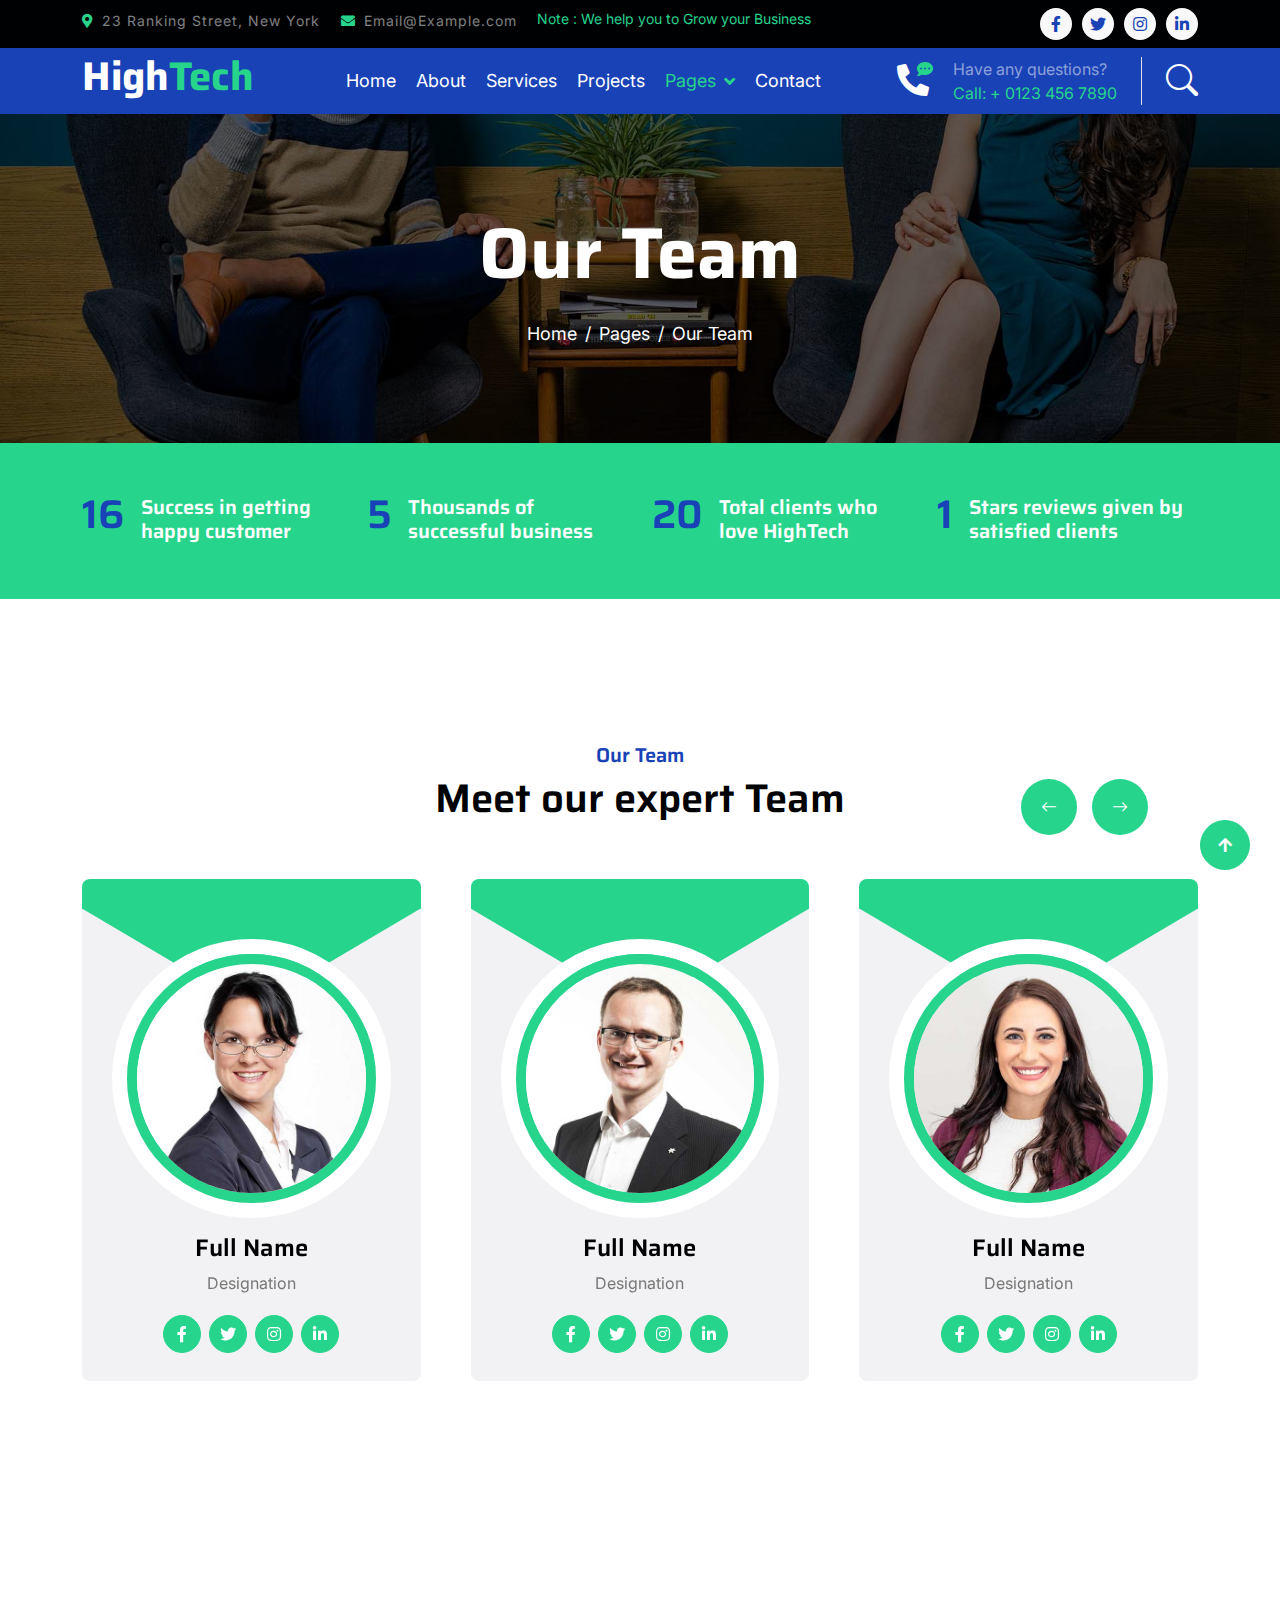
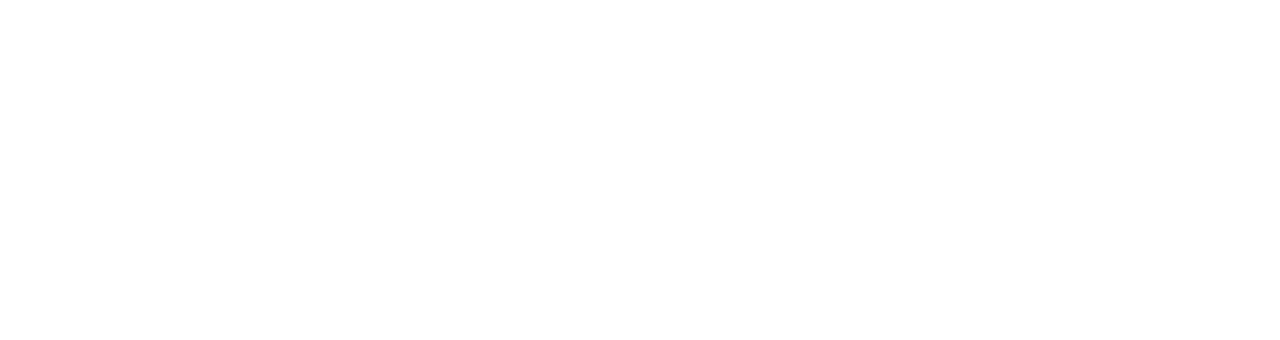
==== team.html @ 4aad93e1 "first commit" ====
<!DOCTYPE html>
<html lang="en">

    <head>
        <meta charset="utf-8">
        <title>HighTech - IT Solutions Website Template</title>
        <meta content="width=device-width, initial-scale=1.0" name="viewport">
        <meta content="" name="keywords">
        <meta content="" name="description">

        <!-- Google Web Fonts -->
        <link rel="preconnect" href="https://fonts.googleapis.com">
        <link rel="preconnect" href="https://fonts.gstatic.com" crossorigin>
        <link href="https://fonts.googleapis.com/css2?family=Inter:wght@400;500;600&family=Saira:wght@500;600;700&display=swap" rel="stylesheet"> 

        <!-- Icon Font Stylesheet -->
        <link href="https://cdnjs.cloudflare.com/ajax/libs/font-awesome/5.10.0/css/all.min.css" rel="stylesheet">
        <link href="https://cdn.jsdelivr.net/npm/bootstrap-icons@1.4.1/font/bootstrap-icons.css" rel="stylesheet">

        <!-- Libraries Stylesheet -->
        <link href="lib/animate/animate.min.css" rel="stylesheet">
        <link href="lib/owlcarousel/assets/owl.carousel.min.css" rel="stylesheet">

        <!-- Customized Bootstrap Stylesheet -->
        <link href="css/bootstrap.min.css" rel="stylesheet">

        <!-- Template Stylesheet -->
        <link href="css/style.css" rel="stylesheet">
    </head>

    <body>
        <!-- Spinner Start -->
        <div id="spinner" class="show position-fixed translate-middle w-100 vh-100 top-50 start-50 d-flex align-items-center justify-content-center">
            <div class="spinner-grow text-primary" role="status"></div>
        </div>
        <!-- Spinner End -->

        <!-- Topbar Start -->
        <div class="container-fluid bg-dark py-2 d-none d-md-flex">
            <div class="container">
                <div class="d-flex justify-content-between topbar">
                    <div class="top-info">
                        <small class="me-3 text-white-50"><a href="#"><i class="fas fa-map-marker-alt me-2 text-secondary"></i></a>23 Ranking Street, New York</small>
                        <small class="me-3 text-white-50"><a href="#"><i class="fas fa-envelope me-2 text-secondary"></i></a>Email@Example.com</small>
                    </div>
                    <div id="note" class="text-secondary d-none d-xl-flex"><small>Note : We help you to Grow your Business</small></div>
                    <div class="top-link">
                        <a href="" class="bg-light nav-fill btn btn-sm-square rounded-circle"><i class="fab fa-facebook-f text-primary"></i></a>
                        <a href="" class="bg-light nav-fill btn btn-sm-square rounded-circle"><i class="fab fa-twitter text-primary"></i></a>
                        <a href="" class="bg-light nav-fill btn btn-sm-square rounded-circle"><i class="fab fa-instagram text-primary"></i></a>
                        <a href="" class="bg-light nav-fill btn btn-sm-square rounded-circle me-0"><i class="fab fa-linkedin-in text-primary"></i></a>
                    </div>
                </div>
            </div>
        </div>
        <!-- Topbar End -->

        <!-- Navbar Start -->
        <div class="container-fluid bg-primary">
            <div class="container">
                <nav class="navbar navbar-dark navbar-expand-lg py-0">
                    <a href="index.html" class="navbar-brand">
                        <h1 class="text-white fw-bold d-block">High<span class="text-secondary">Tech</span> </h1>
                    </a>
                    <button type="button" class="navbar-toggler me-0" data-bs-toggle="collapse" data-bs-target="#navbarCollapse">
                        <span class="navbar-toggler-icon"></span>
                    </button>
                    <div class="collapse navbar-collapse bg-transparent" id="navbarCollapse">
                        <div class="navbar-nav ms-auto mx-xl-auto p-0">
                            <a href="index.html" class="nav-item nav-link">Home</a>
                            <a href="about.html" class="nav-item nav-link">About</a>
                            <a href="service.html" class="nav-item nav-link">Services</a>
                            <a href="project.html" class="nav-item nav-link">Projects</a>
                            <div class="nav-item dropdown">
                                <a href="#" class="nav-link dropdown-toggle active" data-bs-toggle="dropdown">Pages</a>
                                <div class="dropdown-menu rounded">
                                    <a href="blog.html" class="dropdown-item">Our Blog</a>
                                    <a href="team.html" class="dropdown-item active">Our Team</a>
                                    <a href="testimonial.html" class="dropdown-item">Testimonial</a>
                                    <a href="404.html" class="dropdown-item">404 Page</a>
                                </div>
                            </div>
                            <a href="contact.html" class="nav-item nav-link">Contact</a>
                        </div>
                    </div>
                    <div class="d-none d-xl-flex flex-shirink-0">
                        <div id="phone-tada" class="d-flex align-items-center justify-content-center me-4">
                            <a href="" class="position-relative animated tada infinite">
                                <i class="fa fa-phone-alt text-white fa-2x"></i>
                                <div class="position-absolute" style="top: -7px; left: 20px;">
                                    <span><i class="fa fa-comment-dots text-secondary"></i></span>
                                </div>
                            </a>
                        </div>
                        <div class="d-flex flex-column pe-4 border-end">
                            <span class="text-white-50">Have any questions?</span>
                            <span class="text-secondary">Call: + 0123 456 7890</span>
                        </div>
                        <div class="d-flex align-items-center justify-content-center ms-4 ">
                            <a href="#"><i class="bi bi-search text-white fa-2x"></i> </a>
                        </div>
                    </div>
                </nav>
            </div>
        </div>
        <!-- Navbar End -->

        
        <!-- Page Header Start -->
        <div class="container-fluid page-header py-5">
            <div class="container text-center py-5">
                <h1 class="display-2 text-white mb-4 animated slideInDown">Our Team</h1>
                <nav aria-label="breadcrumb animated slideInDown">
                    <ol class="breadcrumb justify-content-center mb-0">
                        <li class="breadcrumb-item"><a href="#">Home</a></li>
                        <li class="breadcrumb-item"><a href="#">Pages</a></li>
                        <li class="breadcrumb-item" aria-current="page">Our Team</li>
                    </ol>
                </nav>
            </div>
        </div>
        <!-- Page Header End -->


        <!-- Fact Start -->
        <div class="container-fluid bg-secondary py-5">
            <div class="container">
                <div class="row">
                    <div class="col-lg-3 wow fadeIn" data-wow-delay=".1s">
                        <div class="d-flex counter">
                            <h1 class="me-3 text-primary counter-value">99</h1>
                            <h5 class="text-white mt-1">Success in getting happy customer</h5>
                        </div>
                    </div>
                    <div class="col-lg-3 wow fadeIn" data-wow-delay=".3s">
                        <div class="d-flex counter">
                            <h1 class="me-3 text-primary counter-value">25</h1>
                            <h5 class="text-white mt-1">Thousands of successful business</h5>
                        </div>
                    </div>
                    <div class="col-lg-3 wow fadeIn" data-wow-delay=".5s">
                        <div class="d-flex counter">
                            <h1 class="me-3 text-primary counter-value">120</h1>
                            <h5 class="text-white mt-1">Total clients who love HighTech</h5>
                        </div>
                    </div>
                    <div class="col-lg-3 wow fadeIn" data-wow-delay=".7s">
                        <div class="d-flex counter">
                            <h1 class="me-3 text-primary counter-value">5</h1>
                            <h5 class="text-white mt-1">Stars reviews given by satisfied clients</h5>
                        </div>
                    </div>
                </div>
            </div>
        </div>
        <!-- Fact End -->


        <!-- Team Start -->
        <div class="container-fluid py-5 my-5 team">
            <div class="container py-5">
                <div class="text-center mx-auto pb-5 wow fadeIn" data-wow-delay=".3s" style="max-width: 600px;">
                    <h5 class="text-primary">Our Team</h5>
                    <h1>Meet our expert Team</h1>
                </div>
                <div class="owl-carousel team-carousel wow fadeIn" data-wow-delay=".5s">
                    <div class="rounded team-item">
                        <div class="team-content">
                            <div class="team-img-icon">
                                <div class="team-img rounded-circle">
                                    <img src="img/team-1.jpg" class="img-fluid w-100 rounded-circle" alt="">
                                </div>
                                <div class="team-name text-center py-3">
                                    <h4 class="">Full Name</h4>
                                    <p class="m-0">Designation</p>
                                </div>
                                <div class="team-icon d-flex justify-content-center pb-4">
                                    <a class="btn btn-square btn-secondary text-white rounded-circle m-1" href=""><i class="fab fa-facebook-f"></i></a>
                                    <a class="btn btn-square btn-secondary text-white rounded-circle m-1" href=""><i class="fab fa-twitter"></i></a>
                                    <a class="btn btn-square btn-secondary text-white rounded-circle m-1" href=""><i class="fab fa-instagram"></i></a>
                                    <a class="btn btn-square btn-secondary text-white rounded-circle m-1" href=""><i class="fab fa-linkedin-in"></i></a>
                                </div>
                            </div>
                        </div>
                    </div>
                    <div class="rounded team-item">
                        <div class="team-content">
                            <div class="team-img-icon">
                                <div class="team-img rounded-circle">
                                    <img src="img/team-2.jpg" class="img-fluid w-100 rounded-circle" alt="">
                                </div>
                                <div class="team-name text-center py-3">
                                    <h4 class="">Full Name</h4>
                                    <p class="m-0">Designation</p>
                                </div>
                                <div class="team-icon d-flex justify-content-center pb-4">
                                    <a class="btn btn-square btn-secondary text-white rounded-circle m-1" href=""><i class="fab fa-facebook-f"></i></a>
                                    <a class="btn btn-square btn-secondary text-white rounded-circle m-1" href=""><i class="fab fa-twitter"></i></a>
                                    <a class="btn btn-square btn-secondary text-white rounded-circle m-1" href=""><i class="fab fa-instagram"></i></a>
                                    <a class="btn btn-square btn-secondary text-white rounded-circle m-1" href=""><i class="fab fa-linkedin-in"></i></a>
                                </div>
                            </div>
                        </div>
                    </div>
                    <div class="rounded team-item">
                        <div class="team-content">
                            <div class="team-img-icon">
                                <div class="team-img rounded-circle">
                                    <img src="img/team-3.jpg" class="img-fluid w-100 rounded-circle" alt="">
                                </div>
                                <div class="team-name text-center py-3">
                                    <h4 class="">Full Name</h4>
                                    <p class="m-0">Designation</p>
                                </div>
                                <div class="team-icon d-flex justify-content-center pb-4">
                                    <a class="btn btn-square btn-secondary text-white rounded-circle m-1" href=""><i class="fab fa-facebook-f"></i></a>
                                    <a class="btn btn-square btn-secondary text-white rounded-circle m-1" href=""><i class="fab fa-twitter"></i></a>
                                    <a class="btn btn-square btn-secondary text-white rounded-circle m-1" href=""><i class="fab fa-instagram"></i></a>
                                    <a class="btn btn-square btn-secondary text-white rounded-circle m-1" href=""><i class="fab fa-linkedin-in"></i></a>
                                </div>
                            </div>
                        </div>
                    </div>
                    <div class="rounded team-item">
                        <div class="team-content">
                            <div class="team-img-icon">
                                <div class="team-img rounded-circle">
                                    <img src="img/team-4.jpg" class="img-fluid w-100 rounded-circle" alt="">
                                </div>
                                <div class="team-name text-center py-3">
                                    <h4 class="">Full Name</h4>
                                    <p class="m-0">Designation</p>
                                </div>
                                <div class="team-icon d-flex justify-content-center pb-4">
                                    <a class="btn btn-square btn-secondary text-white rounded-circle m-1" href=""><i class="fab fa-facebook-f"></i></a>
                                    <a class="btn btn-square btn-secondary text-white rounded-circle m-1" href=""><i class="fab fa-twitter"></i></a>
                                    <a class="btn btn-square btn-secondary text-white rounded-circle m-1" href=""><i class="fab fa-instagram"></i></a>
                                    <a class="btn btn-square btn-secondary text-white rounded-circle m-1" href=""><i class="fab fa-linkedin-in"></i></a>
                                </div>
                            </div>
                        </div>
                    </div>
                </div>
            </div>
        </div>
        <!-- Team End -->


        <!-- Footer Start -->
         <div class="container-fluid footer bg-dark wow fadeIn" data-wow-delay=".3s">
            <div class="container pt-5 pb-4">
                <div class="row g-5">
                    <div class="col-lg-3 col-md-6">
                        <a href="index.html">
                            <h1 class="text-white fw-bold d-block">High<span class="text-secondary">Tech</span> </h1>
                        </a>
                        <p class="mt-4 text-light">Lorem ipsum dolor sit amet consectetur adipisicing elit. Soluta facere delectus qui placeat inventore consectetur repellendus optio debitis.</p>
                        <div class="d-flex hightech-link">
                            <a href="" class="btn-light nav-fill btn btn-square rounded-circle me-2"><i class="fab fa-facebook-f text-primary"></i></a>
                            <a href="" class="btn-light nav-fill btn btn-square rounded-circle me-2"><i class="fab fa-twitter text-primary"></i></a>
                            <a href="" class="btn-light nav-fill btn btn-square rounded-circle me-2"><i class="fab fa-instagram text-primary"></i></a>
                            <a href="" class="btn-light nav-fill btn btn-square rounded-circle me-0"><i class="fab fa-linkedin-in text-primary"></i></a>
                        </div>
                    </div>
                    <div class="col-lg-3 col-md-6">
                        <a href="#" class="h3 text-secondary">Short Link</a>
                        <div class="mt-4 d-flex flex-column short-link">
                            <a href="" class="mb-2 text-white"><i class="fas fa-angle-right text-secondary me-2"></i>About us</a>
                            <a href="" class="mb-2 text-white"><i class="fas fa-angle-right text-secondary me-2"></i>Contact us</a>
                            <a href="" class="mb-2 text-white"><i class="fas fa-angle-right text-secondary me-2"></i>Our Services</a>
                            <a href="" class="mb-2 text-white"><i class="fas fa-angle-right text-secondary me-2"></i>Our Projects</a>
                            <a href="" class="mb-2 text-white"><i class="fas fa-angle-right text-secondary me-2"></i>Latest Blog</a>
                        </div>
                    </div>
                    <div class="col-lg-3 col-md-6">
                        <a href="#" class="h3 text-secondary">Help Link</a>
                        <div class="mt-4 d-flex flex-column help-link">
                            <a href="" class="mb-2 text-white"><i class="fas fa-angle-right text-secondary me-2"></i>Terms Of use</a>
                            <a href="" class="mb-2 text-white"><i class="fas fa-angle-right text-secondary me-2"></i>Privacy Policy</a>
                            <a href="" class="mb-2 text-white"><i class="fas fa-angle-right text-secondary me-2"></i>Helps</a>
                            <a href="" class="mb-2 text-white"><i class="fas fa-angle-right text-secondary me-2"></i>FQAs</a>
                            <a href="" class="mb-2 text-white"><i class="fas fa-angle-right text-secondary me-2"></i>Contact</a>
                        </div>
                    </div>
                    <div class="col-lg-3 col-md-6">
                        <a href="#" class="h3 text-secondary">Contact Us</a>
                        <div class="text-white mt-4 d-flex flex-column contact-link">
                            <a href="#" class="pb-3 text-light border-bottom border-primary"><i class="fas fa-map-marker-alt text-secondary me-2"></i> 123 Street, New York, USA</a>
                            <a href="#" class="py-3 text-light border-bottom border-primary"><i class="fas fa-phone-alt text-secondary me-2"></i> +123 456 7890</a>
                            <a href="#" class="py-3 text-light border-bottom border-primary"><i class="fas fa-envelope text-secondary me-2"></i> info@exmple.con</a>
                        </div>
                    </div>
                </div>
                <hr class="text-light mt-5 mb-4">
                <div class="row">
                    <div class="col-md-6 text-center text-md-start">
                        <span class="text-light"><a href="#" class="text-secondary"><i class="fas fa-copyright text-secondary me-2"></i>Your Site Name</a>, All right reserved.</span>
                    </div>
                    <div class="col-md-6 text-center text-md-end">
                        <!--/*** This template is free as long as you keep the footer author’s credit link/attribution link/backlink. If you'd like to use the template without the footer author’s credit link/attribution link/backlink, you can purchase the Credit Removal License from "https://htmlcodex.com/credit-removal". Thank you for your support. ***/-->
                        <span class="text-light">Designed By<a href="https://htmlcodex.com" class="text-secondary">HTML Codex</a></span>
                    </div>
                </div>
            </div>
        </div>
        <!-- Footer End -->


        <!-- Back to Top -->
        <a href="#" class="btn btn-secondary btn-square rounded-circle back-to-top"><i class="fa fa-arrow-up text-white"></i></a>

        
        <!-- JavaScript Libraries -->
        <script src="https://ajax.googleapis.com/ajax/libs/jquery/3.6.4/jquery.min.js"></script>
        <script src="https://cdn.jsdelivr.net/npm/bootstrap@5.0.0/dist/js/bootstrap.bundle.min.js"></script>
        <script src="lib/wow/wow.min.js"></script>
        <script src="lib/easing/easing.min.js"></script>
        <script src="lib/waypoints/waypoints.min.js"></script>
        <script src="lib/owlcarousel/owl.carousel.min.js"></script>

        <!-- Template Javascript -->
        <script src="js/main.js"></script>
    </body>

</html>
---- css/style.css ----
/*** Spinner Start ***/

#spinner {
    opacity: 0;
    visibility: hidden;
    transition: opacity .8s ease-out, visibility 0s linear .5s;
    z-index: 99999;
 }

 #spinner.show {
     transition: opacity .8s ease-out, visibility 0s linear .0s;
     visibility: visible;
     opacity: 1;
 }

/*** Spinner End ***/


/*** Button Start ***/
.btn {
    font-weight: 600;
    transition: .5s;
}

.btn-square {
    width: 38px;
    height: 38px;
}

.btn-sm-square {
    width: 32px;
    height: 32px;
}

.btn-md-square {
    width: 46px;
    height: 46px;
}

.btn-lg-square {
    width: 58px;
    height: 58px;
}

.btn-square,
.btn-sm-square,
.btn-md-square,
.btn-lg-square {
    padding: 0;
    display: flex;
    align-items: center;
    justify-content: center;
    font-weight: normal;
}

.back-to-top {
    position: fixed;
    width: 50px;
    height: 50px;
    right: 30px;
    bottom: 30px;
    z-index: 99;
}

/*** Button End ***/


/*** Topbar Start ***/

.topbar .top-info {
    letter-spacing: 1px;
}

.topbar .top-link {
    display: flex;
    align-items: center;
    justify-content: center;
}

.topbar .top-link a {
    margin-right: 10px;
}

#note {
    width: 500px;
    overflow: hidden;
}

#note small {
    position: relative;
    display: inline-block;
    animation: mymove 5s infinite;
    animation-timing-function: all;
}

@keyframes mymove {
    from {left: -100%;}
    to {left: 100%;}
}

/*** Topbar End ***/


/*** Navbar Start ***/
.navbar .navbar-nav {
    padding: 15px 0;
}

.navbar .navbar-nav .nav-link {
    padding: 10px;
    color: var(--bs-white);
    font-size: 18px;
    outline: none;
    
}

.navbar .navbar-nav .nav-link:hover,
.navbar .navbar-nav .nav-link.active {
    color: var(--bs-secondary) !important;
}

.navbar .dropdown-toggle::after {
    border: none;
    content: "\f107";
    font-family: "font awesome 5 free";
    font-weight: 900;
    vertical-align: middle;
    margin-left: 8px;
}

@media (min-width: 992px) {
    .navbar .nav-item .dropdown-menu {
        display: block;
        visibility: hidden;
        top: 100%;
        transform: rotateX(-75deg);
        transform-origin: 0% 0%;
        transition: .5s;
        opacity: 0;
    }
}

.navbar .nav-item:hover .dropdown-menu {
    transform: rotateX(0deg);
    visibility: visible;
    transition: .5s;
    opacity: 1;
}

/*** Navbar End ***/


/*** Carousel Start ***/

.carousel-item {
    position: relative;
}

.carousel-item::after {
    content: "";
    width: 100%;
    height: 100%;
    position: absolute;
    top: 0;
    left: 0;
    background: rgba(0, 0, 0, .6);
}

.carousel-caption {
    height: 100%;
    display: flex;
    align-items: center;
    justify-content: center;
    z-index: 1;
}

.carousel-item p {
    max-width: 700px;
    margin: 0 auto 35px auto;
}

.carousel-control-prev {
    width: 90px;
    height: 60px;
    position: absolute;
    top: 50%;
    left: 0;
    background: var(--bs-primary);
    border-radius: 0 50px 50px 0;
    opacity: 1;
}

.carousel-control-prev:hover {
    background: var(--bs-secondary);
    transition: .8s;
}

.carousel-control-next {
    width: 90px;
    height: 60px;
    position: absolute;
    top: 50%;
    right: 0;
    background: var(--bs-primary);
    border-radius: 50px 0 0 50px;
    opacity: 1;
}

.carousel-control-next:hover {
    background: var(--bs-secondary);
    transition: .8s;
}

.carousel-caption .carousel-content a button.carousel-content-btn1 {
    background: var(--bs-secondary);
    color: var(--bs-dark);
    opacity: 1;
    border: 0;
    border-radius: 20px;
}

.carousel-caption .carousel-content a button.carousel-content-btn1:hover {
    background: var(--bs-primary);
    color: #ffffff;
    border: 0;
    opacity: 1;
    transition: 1s;
    border-radius: 20px;
}

.carousel-caption .carousel-content a button.carousel-content-btn2 {
    background: var(--bs-primary);
    color: var(--bs-white);
    opacity: 1;
    border: 0;
    border-radius: 20px;
}

.carousel-caption .carousel-content a button.carousel-content-btn2:hover {
    background: var(--bs-secondary);
    color: var(--bs-dark);
    border: 0;
    opacity: 1;
    transition: 1s;
    border-radius: 20px;
}

#carouselId .carousel-indicators li {
    width: 30px;
    height: 10px;
    background: var(--bs-primary);
    margin: 10px;
    border-radius: 30px;
    opacity: 1;
}

#carouselId .carousel-indicators li:hover {
    background: var(--bs-secondary);
    opacity: 1;
}

@media (max-width: 992px) {
    .carousel-item {
        min-height: 500px;
    }
    
    .carousel-item img {
        min-height: 500px;
        object-fit: cover;
    }

    .carousel-item h1 {
        font-size: 40px !important;
    }

    .carousel-item p {
        font-size: 16px !important;
    }
}

@media (max-width: 768px) {
    .carousel-item {
        min-height: 400px;
    }
    
    .carousel-item img {
        min-height: 400px;
        object-fit: cover;
    }

    .carousel-item h1 {
        font-size: 28px !important;
    }

    .carousel-item p {
        font-size: 14px !important;
    }
}

.page-header {
    background: linear-gradient(rgba(0, 0, 0, .6), rgba(0, 0, 0, .6)), url(../img/carousel-1.jpg) center center no-repeat;
    background-size: cover;
}

.page-header .breadcrumb-item+.breadcrumb-item::before {
    color: var(--bs-white);
}

.page-header .breadcrumb-item,
.page-header .breadcrumb-item a {
    font-size: 18px;
    color: var(--bs-white);
}

/*** Carousel End ***/


/*** Services Start ***/

.services .services-item {
    box-shadow: 0 0 60px rgba(0, 0, 0, .2);
    width: 100%;
    height: 100%;
    border-radius: 10px;
    padding: 10px 0;
    position: relative;
}


.services-content::after {
    position: absolute;
    content: "";
    width: 100%;
    height: 0;
    top: 0;
    left: 0;
    border-radius: 10px 10px 0 0;
    background: rgba(3, 43, 243, 0.8);
    transition: .5s;
}

.services-content::after {
    top: 0;
    bottom: auto;
    border-radius: 10px 10px 10px 10px;
}

.services-item:hover .services-content::after {
    height: 100%;
    opacity: 1;
    transition: .5s;
}

.services-item:hover .services-content-icon {
    position: relative;
    z-index: 2;
}

.services-item .services-content-icon i,
.services-item .services-content-icon p {
    transition: .5s;
}

.services-item:hover .services-content-icon i {
    color: var(--bs-secondary) !important;
}

.services-item:hover .services-content-icon p {
    color: var(--bs-white);
}

/*** Services End ***/


/*** Project Start ***/

.project-img {
    position: relative;
    padding: 15px;
}

.project-img::before {
    content: "";
    position: absolute;
    width: 150px;
    height: 150px;
    top: 0;
    left: 0;
    background: var(--bs-secondary);
    border-radius: 10px;
    opacity: 1;
    z-index: -1;
    transition: .5s;
}

.project-img::after {
    content: "";
    width: 150px;
    height: 150px;
    position: absolute;
    right: 0;
    bottom: 0;
    background: var(--bs-primary);
    border-radius: 10px;
    opacity: 1;
    z-index: -1;
    transition: .5s;
}

.project-content {
    position: absolute;
    width: 100%;
    height: 100%;
    top: 0;
    left: 0;
    display: flex;
    align-items: center;
    justify-content: center;
    opacity: 0;
}

.project-content a {
    display: inline-block;
    padding: 20px 25px;
    background: var(--bs-primary);
    border-radius: 10px;
}

.project-item:hover .project-content {
    opacity: 1;
    transition: .5s;
}

.project-item:hover .project-img::before,
.project-item:hover .project-img::after {
    opacity: 0;
}

/*** Project End ***/


/*** Blog Start ***/
.blog-item .blog-btn {
    z-index: 2;
}

.blog-btn .blog-btn-icon {
    height: 50px;
    position: relative;
    overflow: hidden;
}

.blog-btn-icon .blog-icon-2 {
    display: flex;
    position: absolute;
    top: 6px;
    left: -140px;
    
}

.blog-btn-icon:hover .blog-icon-2 {
    transition: 1s;
    left: 5px;
    top: 6px;
    padding-bottom: 5px;
}
.blog-icon-1 {
    position: relative;
    top: -4px;
}
.blog-btn-icon:hover .blog-icon-1 {
    top: 0;
    right: -140px;
    transition: 1s;
}

/*** Blog End ***/


/*** Team Start ***/

.team-item {
    border-top: 30px solid var(--bs-secondary) !important;
    background: rgba(239, 239, 241, 0.8);
}

.team-content::before {
    height: 200px;
    display: block;
    content: "";
    position: relative;
    top: -101px;
    background: var(--bs-secondary);
    clip-path: polygon(50% 50%, 100% 50%, 50% 100%, 0% 50%);
    padding: 60px;
    opacity: 1;
}

.team-img-icon {
    position: relative;
    margin-top: -200px;
    padding: 30px;
    padding-bottom: 0;
}

.team-img {
    border: 15px solid var(--bs-white);
}

.team-img img {
    border: 10px solid var(--bs-secondary);
    transition: .5s;
}

.team-item:hover h4 {
    color: var(--bs-primary);
    transition: .5s;
}

.team-item:hover .team-img img {
    transform: scale(1.05);
    border: 10px solid var(--bs-secondary);
}

.team-carousel .owl-stage {
    position: relative;
    width: 100%;
    height: 100%;
}

.team-carousel .owl-nav {
    position: absolute;
    top: -100px;
    right: 50px;
    display: flex;
}

.team-carousel .owl-nav .owl-prev,
.team-carousel .owl-nav .owl-next {
    width: 56px;
    height: 56px;
    border-radius: 56px;
    margin-left: 15px;
    background: var(--bs-secondary);
    color: var(--bs-white);
    display: flex;
    align-items: center;
    justify-content: center;
    transition: .5s;
}

.team-carousel .owl-nav .owl-prev:hover,
.team-carousel .owl-nav .owl-next:hover {
    background: var(--bs-primary);
    color: var(--bs-white);
}

@media (max-width: 992px) {
    .team-carousel {
        margin-top: 3rem;
    }

    .team-carousel .owl-nav {
        top: -85px;
        left: 50%;
        right: auto;
        transform: translateX(-50%);
        margin-left: -15px;
    }
}

/*** Team End ***/


/*** Testimonial Start ***/

.testimonial-item {
    background: #e3f0eb;

}

.testimonial-carousel .owl-dots {
    margin-top: 15px;
    display: flex;
    align-items: flex-end;
    justify-content: center;
}

.testimonial-carousel .owl-dot {
    position: relative;
    display: inline-block;
    margin: 0 5px;
    width: 15px;
    height: 15px;
    background: #c1dad0;
    border-radius: 15px;
    transition: .5s;
}

.testimonial-carousel .owl-dot.active {
    width: 30px;
    background: var(--bs-primary);
}

.testimonial-carousel .owl-item.center {
    position: relative;
    z-index: 1;
}

.testimonial-carousel .owl-item .testimonial-item {
    transition: .5s;
}

.testimonial-carousel .owl-item.center .testimonial-item {
    background: #FFFFFF !important;
    box-shadow: 0 0 30px #DDDDDD;
}

/*** Testimonial End ***/


/*** Contact Start ***/
.contact-detail::before {
    position: absolute;
    content: "";
    height: 50%;
    width: 100%;
    top: 0;
    left: 0;
    background: linear-gradient(rgb(210, 243, 235, 1), rgba(230, 250, 245, .3)), url(../img/background.jpg) center center no-repeat;
    background-size: cover;
    border-radius: 10px;
    z-index: -1;
}

.contact-map {
    background: #26d48c;
}

.contact-form {
    background: #26d48c;
}

/*** Contact End ***/


/*** Footer Start ***/

.footer .short-link a,
.footer .help-link a,
.footer .contact-link a {
    transition: .5s;
}

.footer .short-link a:hover,
.footer .help-link a:hover,
.footer .contact-link a:hover {
    letter-spacing: 1px;
}

.footer .hightech-link a:hover {
    background: var(--bs-secondary);
    border: 0;
}

/*** Footer End ***/
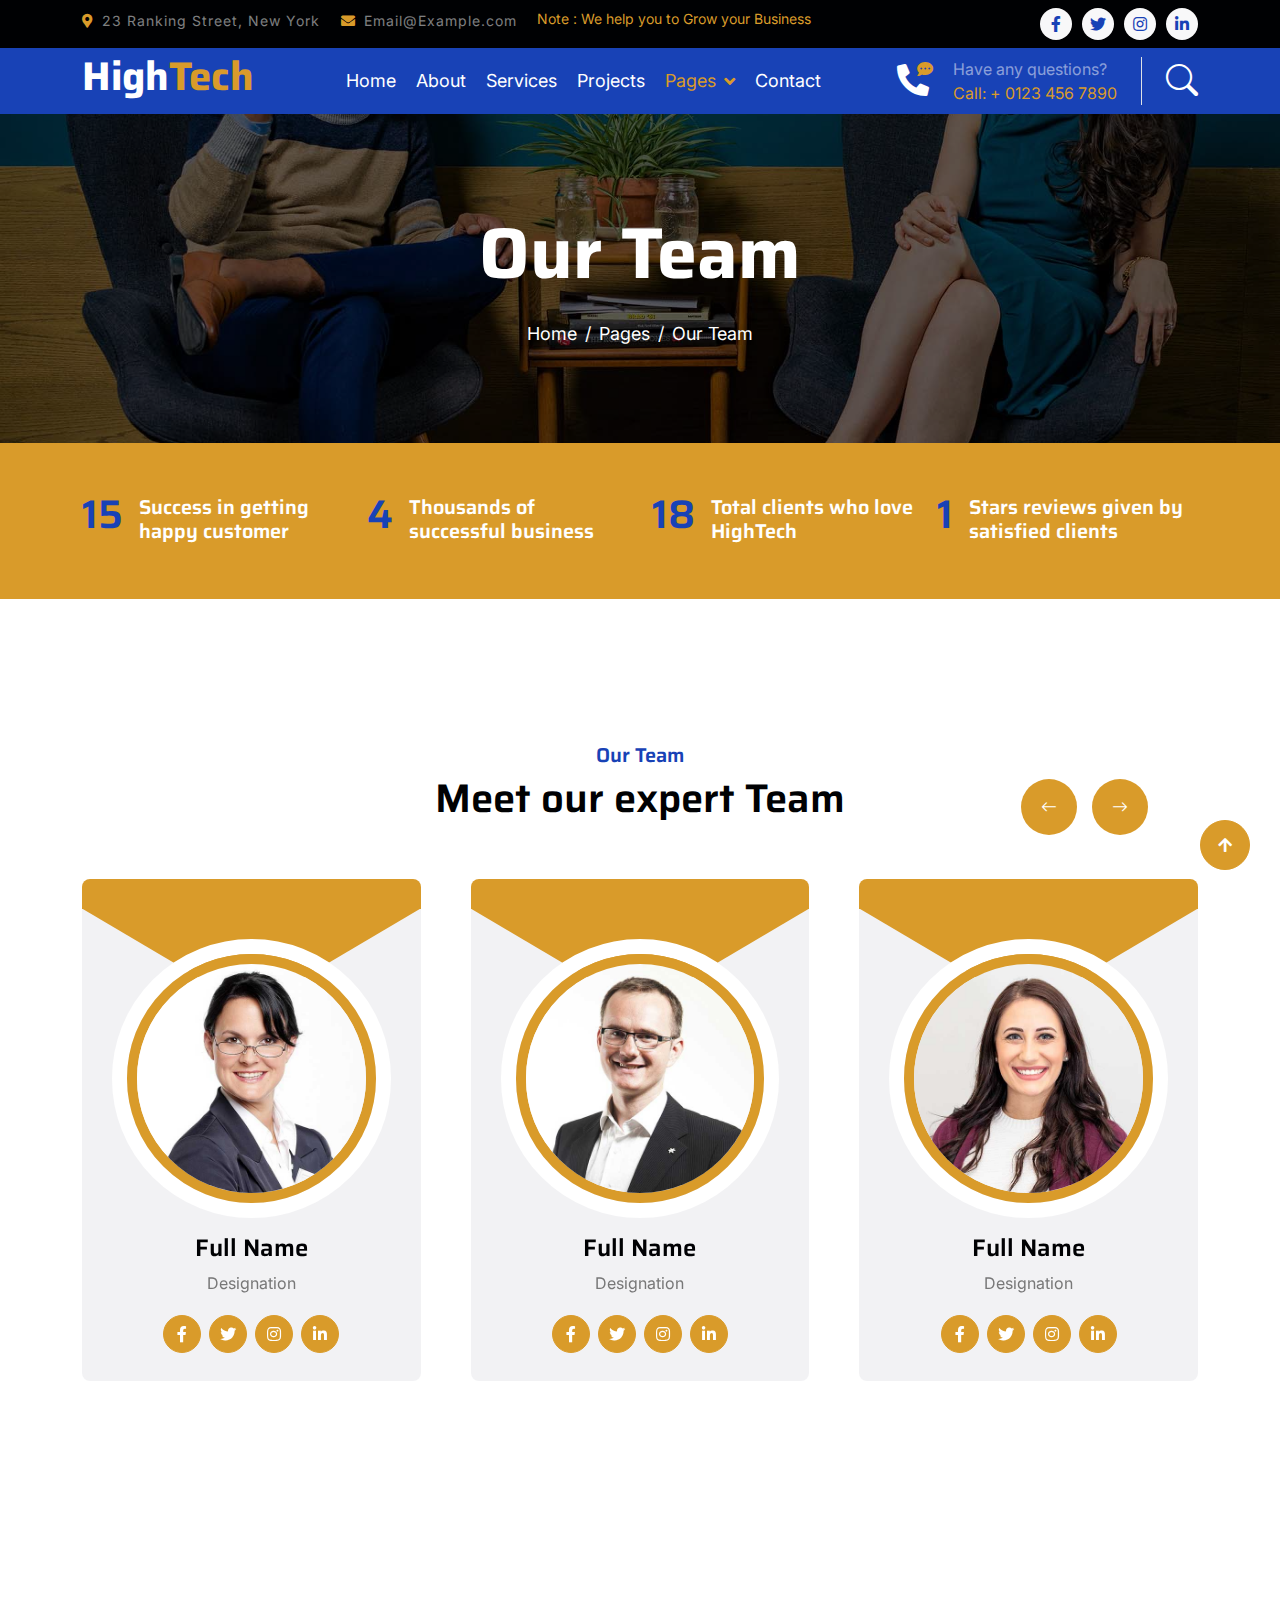
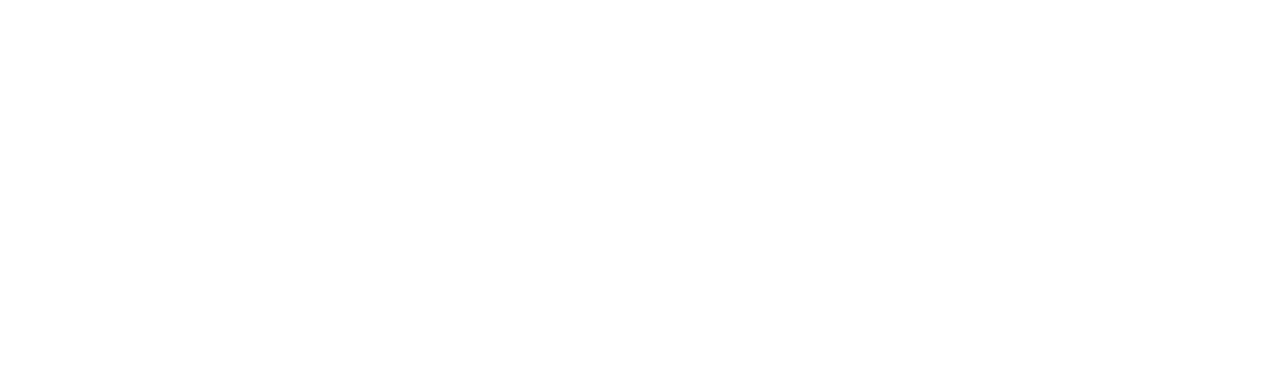
==== commit 514de43b: "update" ====
--- a/team.html
+++ b/team.html
@@ -1,325 +1,531 @@
 <!DOCTYPE html>
 <html lang="en">
-
-    <head>
-        <meta charset="utf-8">
-        <title>HighTech - IT Solutions Website Template</title>
-        <meta content="width=device-width, initial-scale=1.0" name="viewport">
-        <meta content="" name="keywords">
-        <meta content="" name="description">
-
-        <!-- Google Web Fonts -->
-        <link rel="preconnect" href="https://fonts.googleapis.com">
-        <link rel="preconnect" href="https://fonts.gstatic.com" crossorigin>
-        <link href="https://fonts.googleapis.com/css2?family=Inter:wght@400;500;600&family=Saira:wght@500;600;700&display=swap" rel="stylesheet"> 
-
-        <!-- Icon Font Stylesheet -->
-        <link href="https://cdnjs.cloudflare.com/ajax/libs/font-awesome/5.10.0/css/all.min.css" rel="stylesheet">
-        <link href="https://cdn.jsdelivr.net/npm/bootstrap-icons@1.4.1/font/bootstrap-icons.css" rel="stylesheet">
-
-        <!-- Libraries Stylesheet -->
-        <link href="lib/animate/animate.min.css" rel="stylesheet">
-        <link href="lib/owlcarousel/assets/owl.carousel.min.css" rel="stylesheet">
-
-        <!-- Customized Bootstrap Stylesheet -->
-        <link href="css/bootstrap.min.css" rel="stylesheet">
-
-        <!-- Template Stylesheet -->
-        <link href="css/style.css" rel="stylesheet">
-    </head>
-
-    <body>
-        <!-- Spinner Start -->
-        <div id="spinner" class="show position-fixed translate-middle w-100 vh-100 top-50 start-50 d-flex align-items-center justify-content-center">
-            <div class="spinner-grow text-primary" role="status"></div>
+  <head>
+    <meta charset="utf-8" />
+    <title>HighTech - IT Solutions Website Template</title>
+    <meta content="width=device-width, initial-scale=1.0" name="viewport" />
+    <meta content="" name="keywords" />
+    <meta content="" name="description" />
+
+    <!-- Google Web Fonts -->
+    <link rel="preconnect" href="https://fonts.googleapis.com" />
+    <link rel="preconnect" href="https://fonts.gstatic.com" crossorigin />
+    <link
+      href="https://fonts.googleapis.com/css2?family=Inter:wght@400;500;600&family=Saira:wght@500;600;700&display=swap"
+      rel="stylesheet"
+    />
+
+    <!-- Icon Font Stylesheet -->
+    <link
+      href="https://cdnjs.cloudflare.com/ajax/libs/font-awesome/5.10.0/css/all.min.css"
+      rel="stylesheet"
+    />
+    <link
+      href="https://cdn.jsdelivr.net/npm/bootstrap-icons@1.4.1/font/bootstrap-icons.css"
+      rel="stylesheet"
+    />
+
+    <!-- Libraries Stylesheet -->
+    <link href="lib/animate/animate.min.css" rel="stylesheet" />
+    <link href="lib/owlcarousel/assets/owl.carousel.min.css" rel="stylesheet" />
+
+    <!-- Customized Bootstrap Stylesheet -->
+    <link href="css/bootstrap.min.css" rel="stylesheet" />
+
+    <!-- Template Stylesheet -->
+    <link href="css/style.css" rel="stylesheet" />
+  </head>
+
+  <body>
+    <!-- Spinner Start -->
+    <div
+      id="spinner"
+      class="show position-fixed translate-middle w-100 vh-100 top-50 start-50 d-flex align-items-center justify-content-center"
+    >
+      <div class="spinner-grow text-primary" role="status"></div>
+    </div>
+    <!-- Spinner End -->
+
+    <!-- Topbar Start -->
+    <div class="container-fluid bg-dark py-2 d-none d-md-flex">
+      <div class="container">
+        <div class="d-flex justify-content-between topbar">
+          <div class="top-info">
+            <small class="me-3 text-white-50"
+              ><a href="#"
+                ><i class="fas fa-map-marker-alt me-2 text-secondary"></i></a
+              >23 Ranking Street, New York</small
+            >
+            <small class="me-3 text-white-50"
+              ><a href="#"
+                ><i class="fas fa-envelope me-2 text-secondary"></i></a
+              >Email@Example.com</small
+            >
+          </div>
+          <div id="note" class="text-secondary d-none d-xl-flex">
+            <small>Note : We help you to Grow your Business</small>
+          </div>
+          <div class="top-link">
+            <a
+              href=""
+              class="bg-light nav-fill btn btn-sm-square rounded-circle"
+              ><i class="fab fa-facebook-f text-primary"></i
+            ></a>
+            <a
+              href=""
+              class="bg-light nav-fill btn btn-sm-square rounded-circle"
+              ><i class="fab fa-twitter text-primary"></i
+            ></a>
+            <a
+              href=""
+              class="bg-light nav-fill btn btn-sm-square rounded-circle"
+              ><i class="fab fa-instagram text-primary"></i
+            ></a>
+            <a
+              href=""
+              class="bg-light nav-fill btn btn-sm-square rounded-circle me-0"
+              ><i class="fab fa-linkedin-in text-primary"></i
+            ></a>
+          </div>
         </div>
-        <!-- Spinner End -->
-
-        <!-- Topbar Start -->
-        <div class="container-fluid bg-dark py-2 d-none d-md-flex">
-            <div class="container">
-                <div class="d-flex justify-content-between topbar">
-                    <div class="top-info">
-                        <small class="me-3 text-white-50"><a href="#"><i class="fas fa-map-marker-alt me-2 text-secondary"></i></a>23 Ranking Street, New York</small>
-                        <small class="me-3 text-white-50"><a href="#"><i class="fas fa-envelope me-2 text-secondary"></i></a>Email@Example.com</small>
-                    </div>
-                    <div id="note" class="text-secondary d-none d-xl-flex"><small>Note : We help you to Grow your Business</small></div>
-                    <div class="top-link">
-                        <a href="" class="bg-light nav-fill btn btn-sm-square rounded-circle"><i class="fab fa-facebook-f text-primary"></i></a>
-                        <a href="" class="bg-light nav-fill btn btn-sm-square rounded-circle"><i class="fab fa-twitter text-primary"></i></a>
-                        <a href="" class="bg-light nav-fill btn btn-sm-square rounded-circle"><i class="fab fa-instagram text-primary"></i></a>
-                        <a href="" class="bg-light nav-fill btn btn-sm-square rounded-circle me-0"><i class="fab fa-linkedin-in text-primary"></i></a>
-                    </div>
-                </div>
-            </div>
+      </div>
+    </div>
+    <!-- Topbar End -->
+
+    <!-- Navbar Start -->
+    <div class="container-fluid bg-primary">
+      <div class="container">
+        <nav class="navbar navbar-dark navbar-expand-lg py-0">
+          <a href="index.html" class="navbar-brand">
+            <h1 class="text-white fw-bold d-block">
+              High<span class="text-secondary">Tech</span>
+            </h1>
+          </a>
+          <button
+            type="button"
+            class="navbar-toggler me-0"
+            data-bs-toggle="collapse"
+            data-bs-target="#navbarCollapse"
+          >
+            <span class="navbar-toggler-icon"></span>
+          </button>
+          <div
+            class="collapse navbar-collapse bg-transparent"
+            id="navbarCollapse"
+          >
+            <div class="navbar-nav ms-auto mx-xl-auto p-0">
+              <a href="index.html" class="nav-item nav-link">Home</a>
+              <a href="about.html" class="nav-item nav-link">About</a>
+              <a href="service.html" class="nav-item nav-link">Services</a>
+              <a href="project.html" class="nav-item nav-link">Projects</a>
+              <div class="nav-item dropdown">
+                <a
+                  href="#"
+                  class="nav-link dropdown-toggle active"
+                  data-bs-toggle="dropdown"
+                  >Pages</a
+                >
+                <div class="dropdown-menu rounded">
+                  <a href="blog.html" class="dropdown-item">Our Blog</a>
+                  <a href="team.html" class="dropdown-item active">Our Team</a>
+                  <a href="testimonial.html" class="dropdown-item"
+                    >Testimonial</a
+                  >
+                  <a href="404.html" class="dropdown-item">404 Page</a>
+                </div>
+              </div>
+              <a href="contact.html" class="nav-item nav-link">Contact</a>
+            </div>
+          </div>
+          <div class="d-none d-xl-flex flex-shirink-0">
+            <div
+              id="phone-tada"
+              class="d-flex align-items-center justify-content-center me-4"
+            >
+              <a href="" class="position-relative animated tada infinite">
+                <i class="fa fa-phone-alt text-white fa-2x"></i>
+                <div class="position-absolute" style="top: -7px; left: 20px">
+                  <span><i class="fa fa-comment-dots text-secondary"></i></span>
+                </div>
+              </a>
+            </div>
+            <div class="d-flex flex-column pe-4 border-end">
+              <span class="text-white-50">Have any questions?</span>
+              <span class="text-secondary">Call: + 0123 456 7890</span>
+            </div>
+            <div class="d-flex align-items-center justify-content-center ms-4">
+              <a href="#"><i class="bi bi-search text-white fa-2x"></i> </a>
+            </div>
+          </div>
+        </nav>
+      </div>
+    </div>
+    <!-- Navbar End -->
+
+    <!-- Page Header Start -->
+    <div class="container-fluid page-header py-5">
+      <div class="container text-center py-5">
+        <h1 class="display-2 text-white mb-4 animated slideInDown">Our Team</h1>
+        <nav aria-label="breadcrumb animated slideInDown">
+          <ol class="breadcrumb justify-content-center mb-0">
+            <li class="breadcrumb-item"><a href="#">Home</a></li>
+            <li class="breadcrumb-item"><a href="#">Pages</a></li>
+            <li class="breadcrumb-item" aria-current="page">Our Team</li>
+          </ol>
+        </nav>
+      </div>
+    </div>
+    <!-- Page Header End -->
+
+    <!-- Fact Start -->
+    <div class="container-fluid bg-secondary py-5">
+      <div class="container">
+        <div class="row">
+          <div class="col-lg-3 wow fadeIn" data-wow-delay=".1s">
+            <div class="d-flex counter">
+              <h1 class="me-3 text-primary counter-value">99</h1>
+              <h5 class="text-white mt-1">Success in getting happy customer</h5>
+            </div>
+          </div>
+          <div class="col-lg-3 wow fadeIn" data-wow-delay=".3s">
+            <div class="d-flex counter">
+              <h1 class="me-3 text-primary counter-value">25</h1>
+              <h5 class="text-white mt-1">Thousands of successful business</h5>
+            </div>
+          </div>
+          <div class="col-lg-3 wow fadeIn" data-wow-delay=".5s">
+            <div class="d-flex counter">
+              <h1 class="me-3 text-primary counter-value">120</h1>
+              <h5 class="text-white mt-1">Total clients who love HighTech</h5>
+            </div>
+          </div>
+          <div class="col-lg-3 wow fadeIn" data-wow-delay=".7s">
+            <div class="d-flex counter">
+              <h1 class="me-3 text-primary counter-value">5</h1>
+              <h5 class="text-white mt-1">
+                Stars reviews given by satisfied clients
+              </h5>
+            </div>
+          </div>
         </div>
-        <!-- Topbar End -->
-
-        <!-- Navbar Start -->
-        <div class="container-fluid bg-primary">
-            <div class="container">
-                <nav class="navbar navbar-dark navbar-expand-lg py-0">
-                    <a href="index.html" class="navbar-brand">
-                        <h1 class="text-white fw-bold d-block">High<span class="text-secondary">Tech</span> </h1>
-                    </a>
-                    <button type="button" class="navbar-toggler me-0" data-bs-toggle="collapse" data-bs-target="#navbarCollapse">
-                        <span class="navbar-toggler-icon"></span>
-                    </button>
-                    <div class="collapse navbar-collapse bg-transparent" id="navbarCollapse">
-                        <div class="navbar-nav ms-auto mx-xl-auto p-0">
-                            <a href="index.html" class="nav-item nav-link">Home</a>
-                            <a href="about.html" class="nav-item nav-link">About</a>
-                            <a href="service.html" class="nav-item nav-link">Services</a>
-                            <a href="project.html" class="nav-item nav-link">Projects</a>
-                            <div class="nav-item dropdown">
-                                <a href="#" class="nav-link dropdown-toggle active" data-bs-toggle="dropdown">Pages</a>
-                                <div class="dropdown-menu rounded">
-                                    <a href="blog.html" class="dropdown-item">Our Blog</a>
-                                    <a href="team.html" class="dropdown-item active">Our Team</a>
-                                    <a href="testimonial.html" class="dropdown-item">Testimonial</a>
-                                    <a href="404.html" class="dropdown-item">404 Page</a>
-                                </div>
-                            </div>
-                            <a href="contact.html" class="nav-item nav-link">Contact</a>
-                        </div>
-                    </div>
-                    <div class="d-none d-xl-flex flex-shirink-0">
-                        <div id="phone-tada" class="d-flex align-items-center justify-content-center me-4">
-                            <a href="" class="position-relative animated tada infinite">
-                                <i class="fa fa-phone-alt text-white fa-2x"></i>
-                                <div class="position-absolute" style="top: -7px; left: 20px;">
-                                    <span><i class="fa fa-comment-dots text-secondary"></i></span>
-                                </div>
-                            </a>
-                        </div>
-                        <div class="d-flex flex-column pe-4 border-end">
-                            <span class="text-white-50">Have any questions?</span>
-                            <span class="text-secondary">Call: + 0123 456 7890</span>
-                        </div>
-                        <div class="d-flex align-items-center justify-content-center ms-4 ">
-                            <a href="#"><i class="bi bi-search text-white fa-2x"></i> </a>
-                        </div>
-                    </div>
-                </nav>
-            </div>
+      </div>
+    </div>
+    <!-- Fact End -->
+
+    <!-- Team Start -->
+    <div class="container-fluid py-5 my-5 team">
+      <div class="container py-5">
+        <div
+          class="text-center mx-auto pb-5 wow fadeIn"
+          data-wow-delay=".3s"
+          style="max-width: 600px"
+        >
+          <h5 class="text-primary">Our Team</h5>
+          <h1>Meet our expert Team</h1>
         </div>
-        <!-- Navbar End -->
-
-        
-        <!-- Page Header Start -->
-        <div class="container-fluid page-header py-5">
-            <div class="container text-center py-5">
-                <h1 class="display-2 text-white mb-4 animated slideInDown">Our Team</h1>
-                <nav aria-label="breadcrumb animated slideInDown">
-                    <ol class="breadcrumb justify-content-center mb-0">
-                        <li class="breadcrumb-item"><a href="#">Home</a></li>
-                        <li class="breadcrumb-item"><a href="#">Pages</a></li>
-                        <li class="breadcrumb-item" aria-current="page">Our Team</li>
-                    </ol>
-                </nav>
-            </div>
+        <div class="owl-carousel team-carousel wow fadeIn" data-wow-delay=".5s">
+          <div class="rounded team-item">
+            <div class="team-content">
+              <div class="team-img-icon">
+                <div class="team-img rounded-circle">
+                  <img
+                    src="img/team-1.jpg"
+                    class="img-fluid w-100 rounded-circle"
+                    alt=""
+                  />
+                </div>
+                <div class="team-name text-center py-3">
+                  <h4 class="">Full Name</h4>
+                  <p class="m-0">Designation</p>
+                </div>
+                <div class="team-icon d-flex justify-content-center pb-4">
+                  <a
+                    class="btn btn-square btn-secondary text-white rounded-circle m-1"
+                    href=""
+                    ><i class="fab fa-facebook-f"></i
+                  ></a>
+                  <a
+                    class="btn btn-square btn-secondary text-white rounded-circle m-1"
+                    href=""
+                    ><i class="fab fa-twitter"></i
+                  ></a>
+                  <a
+                    class="btn btn-square btn-secondary text-white rounded-circle m-1"
+                    href=""
+                    ><i class="fab fa-instagram"></i
+                  ></a>
+                  <a
+                    class="btn btn-square btn-secondary text-white rounded-circle m-1"
+                    href=""
+                    ><i class="fab fa-linkedin-in"></i
+                  ></a>
+                </div>
+              </div>
+            </div>
+          </div>
+          <div class="rounded team-item">
+            <div class="team-content">
+              <div class="team-img-icon">
+                <div class="team-img rounded-circle">
+                  <img
+                    src="img/team-2.jpg"
+                    class="img-fluid w-100 rounded-circle"
+                    alt=""
+                  />
+                </div>
+                <div class="team-name text-center py-3">
+                  <h4 class="">Full Name</h4>
+                  <p class="m-0">Designation</p>
+                </div>
+                <div class="team-icon d-flex justify-content-center pb-4">
+                  <a
+                    class="btn btn-square btn-secondary text-white rounded-circle m-1"
+                    href=""
+                    ><i class="fab fa-facebook-f"></i
+                  ></a>
+                  <a
+                    class="btn btn-square btn-secondary text-white rounded-circle m-1"
+                    href=""
+                    ><i class="fab fa-twitter"></i
+                  ></a>
+                  <a
+                    class="btn btn-square btn-secondary text-white rounded-circle m-1"
+                    href=""
+                    ><i class="fab fa-instagram"></i
+                  ></a>
+                  <a
+                    class="btn btn-square btn-secondary text-white rounded-circle m-1"
+                    href=""
+                    ><i class="fab fa-linkedin-in"></i
+                  ></a>
+                </div>
+              </div>
+            </div>
+          </div>
+          <div class="rounded team-item">
+            <div class="team-content">
+              <div class="team-img-icon">
+                <div class="team-img rounded-circle">
+                  <img
+                    src="img/team-3.jpg"
+                    class="img-fluid w-100 rounded-circle"
+                    alt=""
+                  />
+                </div>
+                <div class="team-name text-center py-3">
+                  <h4 class="">Full Name</h4>
+                  <p class="m-0">Designation</p>
+                </div>
+                <div class="team-icon d-flex justify-content-center pb-4">
+                  <a
+                    class="btn btn-square btn-secondary text-white rounded-circle m-1"
+                    href=""
+                    ><i class="fab fa-facebook-f"></i
+                  ></a>
+                  <a
+                    class="btn btn-square btn-secondary text-white rounded-circle m-1"
+                    href=""
+                    ><i class="fab fa-twitter"></i
+                  ></a>
+                  <a
+                    class="btn btn-square btn-secondary text-white rounded-circle m-1"
+                    href=""
+                    ><i class="fab fa-instagram"></i
+                  ></a>
+                  <a
+                    class="btn btn-square btn-secondary text-white rounded-circle m-1"
+                    href=""
+                    ><i class="fab fa-linkedin-in"></i
+                  ></a>
+                </div>
+              </div>
+            </div>
+          </div>
+          <div class="rounded team-item">
+            <div class="team-content">
+              <div class="team-img-icon">
+                <div class="team-img rounded-circle">
+                  <img
+                    src="img/amir.jpg"
+                    class="img-fluid w-100 rounded-circle"
+                    alt=""
+                  />
+                </div>
+                <div class="team-name text-center py-3">
+                  <h4 class="">Full Name</h4>
+                  <p class="m-0">Designation</p>
+                </div>
+                <div class="team-icon d-flex justify-content-center pb-4">
+                  <a
+                    class="btn btn-square btn-secondary text-white rounded-circle m-1"
+                    href=""
+                    ><i class="fab fa-facebook-f"></i
+                  ></a>
+                  <a
+                    class="btn btn-square btn-secondary text-white rounded-circle m-1"
+                    href=""
+                    ><i class="fab fa-twitter"></i
+                  ></a>
+                  <a
+                    class="btn btn-square btn-secondary text-white rounded-circle m-1"
+                    href=""
+                    ><i class="fab fa-instagram"></i
+                  ></a>
+                  <a
+                    class="btn btn-square btn-secondary text-white rounded-circle m-1"
+                    href=""
+                    ><i class="fab fa-linkedin-in"></i
+                  ></a>
+                </div>
+              </div>
+            </div>
+          </div>
         </div>
-        <!-- Page Header End -->
-
-
-        <!-- Fact Start -->
-        <div class="container-fluid bg-secondary py-5">
-            <div class="container">
-                <div class="row">
-                    <div class="col-lg-3 wow fadeIn" data-wow-delay=".1s">
-                        <div class="d-flex counter">
-                            <h1 class="me-3 text-primary counter-value">99</h1>
-                            <h5 class="text-white mt-1">Success in getting happy customer</h5>
-                        </div>
-                    </div>
-                    <div class="col-lg-3 wow fadeIn" data-wow-delay=".3s">
-                        <div class="d-flex counter">
-                            <h1 class="me-3 text-primary counter-value">25</h1>
-                            <h5 class="text-white mt-1">Thousands of successful business</h5>
-                        </div>
-                    </div>
-                    <div class="col-lg-3 wow fadeIn" data-wow-delay=".5s">
-                        <div class="d-flex counter">
-                            <h1 class="me-3 text-primary counter-value">120</h1>
-                            <h5 class="text-white mt-1">Total clients who love HighTech</h5>
-                        </div>
-                    </div>
-                    <div class="col-lg-3 wow fadeIn" data-wow-delay=".7s">
-                        <div class="d-flex counter">
-                            <h1 class="me-3 text-primary counter-value">5</h1>
-                            <h5 class="text-white mt-1">Stars reviews given by satisfied clients</h5>
-                        </div>
-                    </div>
-                </div>
-            </div>
+      </div>
+    </div>
+    <!-- Team End -->
+
+    <!-- Footer Start -->
+    <div class="container-fluid footer bg-dark wow fadeIn" data-wow-delay=".3s">
+      <div class="container pt-5 pb-4">
+        <div class="row g-5">
+          <div class="col-lg-3 col-md-6">
+            <a href="index.html">
+              <h1 class="text-white fw-bold d-block">
+                High<span class="text-secondary">Tech</span>
+              </h1>
+            </a>
+            <p class="mt-4 text-light">
+              Lorem ipsum dolor sit amet consectetur adipisicing elit. Soluta
+              facere delectus qui placeat inventore consectetur repellendus
+              optio debitis.
+            </p>
+            <div class="d-flex hightech-link">
+              <a
+                href=""
+                class="btn-light nav-fill btn btn-square rounded-circle me-2"
+                ><i class="fab fa-facebook-f text-primary"></i
+              ></a>
+              <a
+                href=""
+                class="btn-light nav-fill btn btn-square rounded-circle me-2"
+                ><i class="fab fa-twitter text-primary"></i
+              ></a>
+              <a
+                href=""
+                class="btn-light nav-fill btn btn-square rounded-circle me-2"
+                ><i class="fab fa-instagram text-primary"></i
+              ></a>
+              <a
+                href=""
+                class="btn-light nav-fill btn btn-square rounded-circle me-0"
+                ><i class="fab fa-linkedin-in text-primary"></i
+              ></a>
+            </div>
+          </div>
+          <div class="col-lg-3 col-md-6">
+            <a href="#" class="h3 text-secondary">Short Link</a>
+            <div class="mt-4 d-flex flex-column short-link">
+              <a href="" class="mb-2 text-white"
+                ><i class="fas fa-angle-right text-secondary me-2"></i>About
+                us</a
+              >
+              <a href="" class="mb-2 text-white"
+                ><i class="fas fa-angle-right text-secondary me-2"></i>Contact
+                us</a
+              >
+              <a href="" class="mb-2 text-white"
+                ><i class="fas fa-angle-right text-secondary me-2"></i>Our
+                Services</a
+              >
+              <a href="" class="mb-2 text-white"
+                ><i class="fas fa-angle-right text-secondary me-2"></i>Our
+                Projects</a
+              >
+              <a href="" class="mb-2 text-white"
+                ><i class="fas fa-angle-right text-secondary me-2"></i>Latest
+                Blog</a
+              >
+            </div>
+          </div>
+          <div class="col-lg-3 col-md-6">
+            <a href="#" class="h3 text-secondary">Help Link</a>
+            <div class="mt-4 d-flex flex-column help-link">
+              <a href="" class="mb-2 text-white"
+                ><i class="fas fa-angle-right text-secondary me-2"></i>Terms Of
+                use</a
+              >
+              <a href="" class="mb-2 text-white"
+                ><i class="fas fa-angle-right text-secondary me-2"></i>Privacy
+                Policy</a
+              >
+              <a href="" class="mb-2 text-white"
+                ><i class="fas fa-angle-right text-secondary me-2"></i>Helps</a
+              >
+              <a href="" class="mb-2 text-white"
+                ><i class="fas fa-angle-right text-secondary me-2"></i>FQAs</a
+              >
+              <a href="" class="mb-2 text-white"
+                ><i class="fas fa-angle-right text-secondary me-2"></i
+                >Contact</a
+              >
+            </div>
+          </div>
+          <div class="col-lg-3 col-md-6">
+            <a href="#" class="h3 text-secondary">Contact Us</a>
+            <div class="text-white mt-4 d-flex flex-column contact-link">
+              <a href="#" class="pb-3 text-light border-bottom border-primary"
+                ><i class="fas fa-map-marker-alt text-secondary me-2"></i> 123
+                Street, New York, USA</a
+              >
+              <a href="#" class="py-3 text-light border-bottom border-primary"
+                ><i class="fas fa-phone-alt text-secondary me-2"></i> +123 456
+                7890</a
+              >
+              <a href="#" class="py-3 text-light border-bottom border-primary"
+                ><i class="fas fa-envelope text-secondary me-2"></i>
+                info@exmple.con</a
+              >
+            </div>
+          </div>
         </div>
-        <!-- Fact End -->
-
-
-        <!-- Team Start -->
-        <div class="container-fluid py-5 my-5 team">
-            <div class="container py-5">
-                <div class="text-center mx-auto pb-5 wow fadeIn" data-wow-delay=".3s" style="max-width: 600px;">
-                    <h5 class="text-primary">Our Team</h5>
-                    <h1>Meet our expert Team</h1>
-                </div>
-                <div class="owl-carousel team-carousel wow fadeIn" data-wow-delay=".5s">
-                    <div class="rounded team-item">
-                        <div class="team-content">
-                            <div class="team-img-icon">
-                                <div class="team-img rounded-circle">
-                                    <img src="img/team-1.jpg" class="img-fluid w-100 rounded-circle" alt="">
-                                </div>
-                                <div class="team-name text-center py-3">
-                                    <h4 class="">Full Name</h4>
-                                    <p class="m-0">Designation</p>
-                                </div>
-                                <div class="team-icon d-flex justify-content-center pb-4">
-                                    <a class="btn btn-square btn-secondary text-white rounded-circle m-1" href=""><i class="fab fa-facebook-f"></i></a>
-                                    <a class="btn btn-square btn-secondary text-white rounded-circle m-1" href=""><i class="fab fa-twitter"></i></a>
-                                    <a class="btn btn-square btn-secondary text-white rounded-circle m-1" href=""><i class="fab fa-instagram"></i></a>
-                                    <a class="btn btn-square btn-secondary text-white rounded-circle m-1" href=""><i class="fab fa-linkedin-in"></i></a>
-                                </div>
-                            </div>
-                        </div>
-                    </div>
-                    <div class="rounded team-item">
-                        <div class="team-content">
-                            <div class="team-img-icon">
-                                <div class="team-img rounded-circle">
-                                    <img src="img/team-2.jpg" class="img-fluid w-100 rounded-circle" alt="">
-                                </div>
-                                <div class="team-name text-center py-3">
-                                    <h4 class="">Full Name</h4>
-                                    <p class="m-0">Designation</p>
-                                </div>
-                                <div class="team-icon d-flex justify-content-center pb-4">
-                                    <a class="btn btn-square btn-secondary text-white rounded-circle m-1" href=""><i class="fab fa-facebook-f"></i></a>
-                                    <a class="btn btn-square btn-secondary text-white rounded-circle m-1" href=""><i class="fab fa-twitter"></i></a>
-                                    <a class="btn btn-square btn-secondary text-white rounded-circle m-1" href=""><i class="fab fa-instagram"></i></a>
-                                    <a class="btn btn-square btn-secondary text-white rounded-circle m-1" href=""><i class="fab fa-linkedin-in"></i></a>
-                                </div>
-                            </div>
-                        </div>
-                    </div>
-                    <div class="rounded team-item">
-                        <div class="team-content">
-                            <div class="team-img-icon">
-                                <div class="team-img rounded-circle">
-                                    <img src="img/team-3.jpg" class="img-fluid w-100 rounded-circle" alt="">
-                                </div>
-                                <div class="team-name text-center py-3">
-                                    <h4 class="">Full Name</h4>
-                                    <p class="m-0">Designation</p>
-                                </div>
-                                <div class="team-icon d-flex justify-content-center pb-4">
-                                    <a class="btn btn-square btn-secondary text-white rounded-circle m-1" href=""><i class="fab fa-facebook-f"></i></a>
-                                    <a class="btn btn-square btn-secondary text-white rounded-circle m-1" href=""><i class="fab fa-twitter"></i></a>
-                                    <a class="btn btn-square btn-secondary text-white rounded-circle m-1" href=""><i class="fab fa-instagram"></i></a>
-                                    <a class="btn btn-square btn-secondary text-white rounded-circle m-1" href=""><i class="fab fa-linkedin-in"></i></a>
-                                </div>
-                            </div>
-                        </div>
-                    </div>
-                    <div class="rounded team-item">
-                        <div class="team-content">
-                            <div class="team-img-icon">
-                                <div class="team-img rounded-circle">
-                                    <img src="img/team-4.jpg" class="img-fluid w-100 rounded-circle" alt="">
-                                </div>
-                                <div class="team-name text-center py-3">
-                                    <h4 class="">Full Name</h4>
-                                    <p class="m-0">Designation</p>
-                                </div>
-                                <div class="team-icon d-flex justify-content-center pb-4">
-                                    <a class="btn btn-square btn-secondary text-white rounded-circle m-1" href=""><i class="fab fa-facebook-f"></i></a>
-                                    <a class="btn btn-square btn-secondary text-white rounded-circle m-1" href=""><i class="fab fa-twitter"></i></a>
-                                    <a class="btn btn-square btn-secondary text-white rounded-circle m-1" href=""><i class="fab fa-instagram"></i></a>
-                                    <a class="btn btn-square btn-secondary text-white rounded-circle m-1" href=""><i class="fab fa-linkedin-in"></i></a>
-                                </div>
-                            </div>
-                        </div>
-                    </div>
-                </div>
-            </div>
+        <hr class="text-light mt-5 mb-4" />
+        <div class="row">
+          <div class="col-md-6 text-center text-md-start">
+            <span class="text-light"
+              ><a href="#" class="text-secondary"
+                ><i class="fas fa-copyright text-secondary me-2"></i>Your Site
+                Name</a
+              >, All right reserved.</span
+            >
+          </div>
+          <div class="col-md-6 text-center text-md-end">
+            <!--/*** This template is free as long as you keep the footer author’s credit link/attribution link/backlink. If you'd like to use the template without the footer author’s credit link/attribution link/backlink, you can purchase the Credit Removal License from "https://htmlcodex.com/credit-removal". Thank you for your support. ***/-->
+            <span class="text-light"
+              >Designed By<a href="https://htmlcodex.com" class="text-secondary"
+                >HTML Codex</a
+              ></span
+            >
+          </div>
         </div>
-        <!-- Team End -->
-
-
-        <!-- Footer Start -->
-         <div class="container-fluid footer bg-dark wow fadeIn" data-wow-delay=".3s">
-            <div class="container pt-5 pb-4">
-                <div class="row g-5">
-                    <div class="col-lg-3 col-md-6">
-                        <a href="index.html">
-                            <h1 class="text-white fw-bold d-block">High<span class="text-secondary">Tech</span> </h1>
-                        </a>
-                        <p class="mt-4 text-light">Lorem ipsum dolor sit amet consectetur adipisicing elit. Soluta facere delectus qui placeat inventore consectetur repellendus optio debitis.</p>
-                        <div class="d-flex hightech-link">
-                            <a href="" class="btn-light nav-fill btn btn-square rounded-circle me-2"><i class="fab fa-facebook-f text-primary"></i></a>
-                            <a href="" class="btn-light nav-fill btn btn-square rounded-circle me-2"><i class="fab fa-twitter text-primary"></i></a>
-                            <a href="" class="btn-light nav-fill btn btn-square rounded-circle me-2"><i class="fab fa-instagram text-primary"></i></a>
-                            <a href="" class="btn-light nav-fill btn btn-square rounded-circle me-0"><i class="fab fa-linkedin-in text-primary"></i></a>
-                        </div>
-                    </div>
-                    <div class="col-lg-3 col-md-6">
-                        <a href="#" class="h3 text-secondary">Short Link</a>
-                        <div class="mt-4 d-flex flex-column short-link">
-                            <a href="" class="mb-2 text-white"><i class="fas fa-angle-right text-secondary me-2"></i>About us</a>
-                            <a href="" class="mb-2 text-white"><i class="fas fa-angle-right text-secondary me-2"></i>Contact us</a>
-                            <a href="" class="mb-2 text-white"><i class="fas fa-angle-right text-secondary me-2"></i>Our Services</a>
-                            <a href="" class="mb-2 text-white"><i class="fas fa-angle-right text-secondary me-2"></i>Our Projects</a>
-                            <a href="" class="mb-2 text-white"><i class="fas fa-angle-right text-secondary me-2"></i>Latest Blog</a>
-                        </div>
-                    </div>
-                    <div class="col-lg-3 col-md-6">
-                        <a href="#" class="h3 text-secondary">Help Link</a>
-                        <div class="mt-4 d-flex flex-column help-link">
-                            <a href="" class="mb-2 text-white"><i class="fas fa-angle-right text-secondary me-2"></i>Terms Of use</a>
-                            <a href="" class="mb-2 text-white"><i class="fas fa-angle-right text-secondary me-2"></i>Privacy Policy</a>
-                            <a href="" class="mb-2 text-white"><i class="fas fa-angle-right text-secondary me-2"></i>Helps</a>
-                            <a href="" class="mb-2 text-white"><i class="fas fa-angle-right text-secondary me-2"></i>FQAs</a>
-                            <a href="" class="mb-2 text-white"><i class="fas fa-angle-right text-secondary me-2"></i>Contact</a>
-                        </div>
-                    </div>
-                    <div class="col-lg-3 col-md-6">
-                        <a href="#" class="h3 text-secondary">Contact Us</a>
-                        <div class="text-white mt-4 d-flex flex-column contact-link">
-                            <a href="#" class="pb-3 text-light border-bottom border-primary"><i class="fas fa-map-marker-alt text-secondary me-2"></i> 123 Street, New York, USA</a>
-                            <a href="#" class="py-3 text-light border-bottom border-primary"><i class="fas fa-phone-alt text-secondary me-2"></i> +123 456 7890</a>
-                            <a href="#" class="py-3 text-light border-bottom border-primary"><i class="fas fa-envelope text-secondary me-2"></i> info@exmple.con</a>
-                        </div>
-                    </div>
-                </div>
-                <hr class="text-light mt-5 mb-4">
-                <div class="row">
-                    <div class="col-md-6 text-center text-md-start">
-                        <span class="text-light"><a href="#" class="text-secondary"><i class="fas fa-copyright text-secondary me-2"></i>Your Site Name</a>, All right reserved.</span>
-                    </div>
-                    <div class="col-md-6 text-center text-md-end">
-                        <!--/*** This template is free as long as you keep the footer author’s credit link/attribution link/backlink. If you'd like to use the template without the footer author’s credit link/attribution link/backlink, you can purchase the Credit Removal License from "https://htmlcodex.com/credit-removal". Thank you for your support. ***/-->
-                        <span class="text-light">Designed By<a href="https://htmlcodex.com" class="text-secondary">HTML Codex</a></span>
-                    </div>
-                </div>
-            </div>
-        </div>
-        <!-- Footer End -->
-
-
-        <!-- Back to Top -->
-        <a href="#" class="btn btn-secondary btn-square rounded-circle back-to-top"><i class="fa fa-arrow-up text-white"></i></a>
-
-        
-        <!-- JavaScript Libraries -->
-        <script src="https://ajax.googleapis.com/ajax/libs/jquery/3.6.4/jquery.min.js"></script>
-        <script src="https://cdn.jsdelivr.net/npm/bootstrap@5.0.0/dist/js/bootstrap.bundle.min.js"></script>
-        <script src="lib/wow/wow.min.js"></script>
-        <script src="lib/easing/easing.min.js"></script>
-        <script src="lib/waypoints/waypoints.min.js"></script>
-        <script src="lib/owlcarousel/owl.carousel.min.js"></script>
-
-        <!-- Template Javascript -->
-        <script src="js/main.js"></script>
-    </body>
-
-</html>+      </div>
+    </div>
+    <!-- Footer End -->
+
+    <!-- Back to Top -->
+    <a href="#" class="btn btn-secondary btn-square rounded-circle back-to-top"
+      ><i class="fa fa-arrow-up text-white"></i
+    ></a>
+
+    <!-- JavaScript Libraries -->
+    <script src="https://ajax.googleapis.com/ajax/libs/jquery/3.6.4/jquery.min.js"></script>
+    <script src="https://cdn.jsdelivr.net/npm/bootstrap@5.0.0/dist/js/bootstrap.bundle.min.js"></script>
+    <script src="lib/wow/wow.min.js"></script>
+    <script src="lib/easing/easing.min.js"></script>
+    <script src="lib/waypoints/waypoints.min.js"></script>
+    <script src="lib/owlcarousel/owl.carousel.min.js"></script>
+
+    <!-- Template Javascript -->
+    <script src="js/main.js"></script>
+  </body>
+</html>
